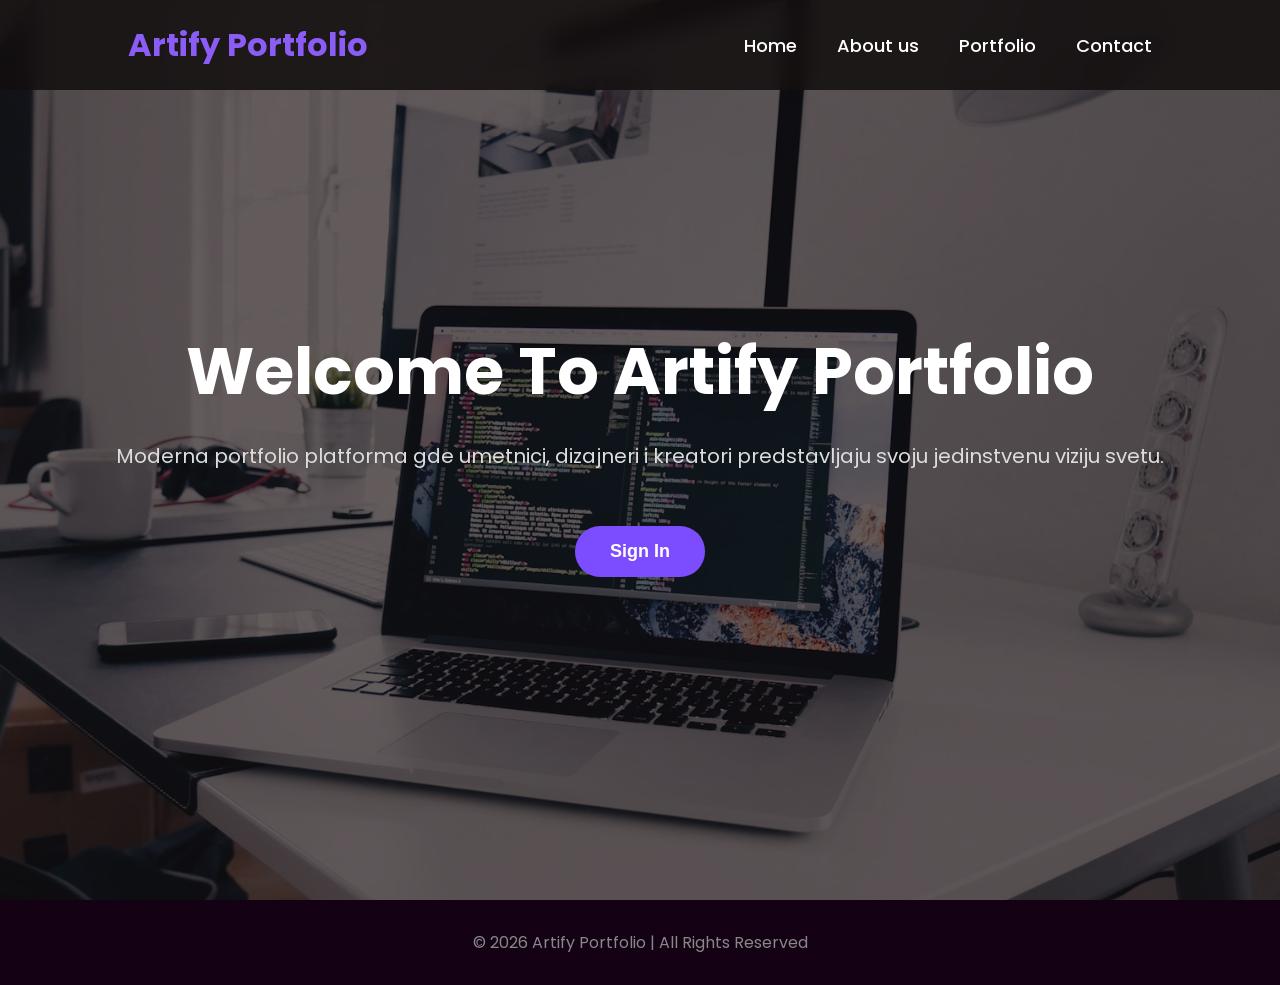
==== index.html @ 8f9bca3a "Add files via upload" ====
<!DOCTYPE html>
<html lang="en">
<head>
    <meta charset="UTF-8">
    <meta name="viewport" content="width=device-width, initial-scale=1.0">
    <title>Artify</title>

    <link rel="stylesheet" href="style.css">

    <link href="https://fonts.googleapis.com/css2?family=Poppins:wght@300;400;500;600;700&display=swap" rel="stylesheet">
<link rel="icon" type="image/png" href="fav/favicon-96x96.png" sizes="96x96" />
<link rel="icon" type="image/svg+xml" href="fav/favicon.svg" />
<link rel="shortcut icon" href="fav/favicon.ico" />
<link rel="apple-touch-icon" sizes="180x180" href="fav/apple-touch-icon.png" />
<link rel="manifest" href="fav/site.webmanifest" />
</head>

<body>
    <header>
    <div class="logo">Artify Portfolio</div>

    <nav>
        <ul>
            <li><a href="home.html">Home</a></li>
            <li><a href="about.html">About us</a></li>
            <li><a href="gallery.html">Portfolio</a></li>
            <li><a href="contact.html">Contact</a></li>
        </ul>
    </nav>
</header>
    <section class="home" id="home">

        <div class="overlay"></div>

        <div class="home-content">

            <h1>Welcome To Artify Portfolio</h1>

            <p>
                Moderna portfolio platforma gde umetnici, dizajneri i kreatori predstavljaju svoju jedinstvenu viziju svetu.
            </p>

            <button id="openModal">Sign In</button>

            </div>

    </section>
    

    <footer>

        <p>
            © 2026 Artify Portfolio | All Rights Reserved
        </p>

    </footer>
    <div id="modal" class="modal">

  <div class="modal-content">

    <span class="close" id="closeModal">&times;</span>

    <h2>Sign In</h2>

    <form>
        <input type="email" placeholder="Enter your email" required>
        <input type="password" placeholder="Password" required>

        <button type="submit">Login</button>
    </form>

  </div>

</div>
<script>
    const modal = document.getElementById("modal");
    const openBtn = document.getElementById("openModal");
    const closeBtn = document.getElementById("closeModal");

    openBtn.onclick = function(){
        modal.classList.add("show");
    }

    closeBtn.onclick = function(){
        modal.classList.remove("show");
    }

    window.onclick = function(e){
        if(e.target == modal){
            modal.classList.remove("show");
        }
    }
</script>

</body>
</html>
---- style.css ----
*{
    margin:0;
    padding:0;
    box-sizing:border-box;
}

html{
    scroll-behavior:smooth;
}

body{
    font-family:'Poppins',sans-serif;
    background:#140114;
    color:white;
}


header{
    width:100%;
    height:90px;
    padding:0 10%;
    display:flex;
    justify-content:space-between;
    align-items:center;
    position:fixed;
    top:0;
    left:0;
    z-index:1000;
    background:rgba(19,15,15,0.85);
    backdrop-filter:blur(10px);
}

.logo{
    font-size:32px;
    font-weight:700;
    color:#8b5cf6;
}

nav ul{
    display:flex;
    align-items:center;
    gap:40px;
    list-style:none;
}

nav ul li a{
    text-decoration:none;
    color:white;
    font-size:18px;
    font-weight:500;
    transition:.3s;
}

nav ul li a:hover{
    color:#8b5cf6;
}


footer{
    padding:30px;
    text-align:center;
    background:#0f000f;
    color:#aaa;
}
.home{
    height:100vh;
    background:url('slike/photo-1498050108023-c5249f4df085.jpg');
    background-size:cover;
    background-position:center;
    display:flex;
    justify-content:center;
    align-items:center;
    position:relative;
    text-align:center;
    padding:20px;
}

.overlay{
    position:absolute;
    width:100%;
    height:100%;
    background:rgba(21, 8, 8, 0.65);
}

.home-content{
    position:relative;
    z-index:2;
}

.home-content h1{
    font-size:65px;
    margin-bottom:20px;
}

.home-content p{
    font-size:20px;
    color:#ddd;
    margin-bottom:30px;
}
#openModal{
    display:inline-block;
    margin-top:25px;
    padding:15px 35px;
    background:#7c4dff;
    color:white;
    border:none;
    border-radius:25px;
    font-size:18px;
    font-weight:600;
    cursor:pointer;
    transition:0.3s;
}

#openModal:hover{
    background:#6336e8;
    transform:translateY(-3px);
}
.modal{
    display:none;
    position:fixed;
    top:0;
    left:0;
    width:100%;
    height:100%;
    background:rgba(0,0,0,0.7);
    justify-content:center;
    align-items:center;
    z-index:2000;
}

.modal.show{
    display:flex;
}

.modal-content{
    background:#1d051d;
    padding:40px;
    border-radius:20px;
    width:350px;
    text-align:center;
    position:relative;
}

.modal-content h2{
    color:#7c4dff;
    margin-bottom:20px;
}

.modal-content input{
    width:100%;
    padding:12px;
    margin:10px 0;
    border:none;
    border-radius:10px;
    outline:none;
}

.modal-content button{
    width:100%;
    padding:12px;
    border:none;
    border-radius:10px;
    background:#7c4dff;
    color:white;
    cursor:pointer;
}

.modal-content button:hover{
    background:#6336e8;
}

.close{
    position:absolute;
    top:10px;
    right:15px;
    font-size:24px;
    cursor:pointer;
    color:white;
}
.cta-btn{
    display:inline-block;
    margin-top:25px;
    padding:12px 25px;
    background:#7c4dff;
    color:white;
    text-decoration:none;
    border-radius:25px;
    font-weight:600;
    transition:0.3s;
}

.cta-btn:hover{
    background:#6336e8;
    transform:translateY(-3px);
}

.auth-section{
    padding:120px 10%;
    background:#140114;
    text-align:center;
}

.auth-text h2{
    font-size:45px;
    color:#7c4dff;
    margin-bottom:15px;
}

.auth-text p{
    max-width:700px;
    margin:0 auto 50px;
    color:#ccc;
    line-height:1.8;
    font-size:18px;
}

.auth-cards{
    display:flex;
    gap:25px;
    justify-content:center;
    flex-wrap:wrap;
}

.auth-card{
    background:#1d051d;
    padding:30px;
    border-radius:20px;
    width:300px;
    transition:0.4s;
}

.auth-card:hover{
    transform:translateY(-10px);
}

.auth-card h3{
    color:#7c4dff;
    margin-bottom:10px;
    font-size:20px;
}

.auth-card p{
    color:#ccc;
    font-size:15px;
    line-height:1.6;
}

.about{
    background-color: #1C0F1F;
    padding:100px 10%;
    text-align:center;
}

.about h2{
    font-size:45px;
    margin-bottom:25px;
    color:#7c4dff;
}

.about p{
    max-width:700px;
    margin:auto;
    color:#ccc;
    line-height:1.8;
    font-size:18px;
}

.gallery-section{
    padding:100px 10%;
    background:#140114;
}

.gallery-section h2{
    text-align:center;
    font-size:45px;
    margin-bottom:40px;
    color:#7c4dff;
}

.gallery-text p{
    color:#fff;
    font-size:18px;
    line-height:1.8;
    text-align:center;
}

.gallery{
    margin-top: 30px;
    display:flex;
    justify-content:center;
    gap:25px;
    flex-wrap:nowrap;
}

.image-box{
    flex:1;
    max-width:300px;
    overflow:hidden;
    border-radius:25px;
}

.image-box img{
    width:100%;
    height:300px;
    object-fit:cover;
    display:block;
    transition:0.5s;
}

.image-box:hover img{
    transform:scale(1.1);
}

.contact{
    background-color: #1C0F1F;
    padding:100px 10%;
    text-align:center;
}

.contact h2{
    font-size:45px;
    margin-bottom:40px;
    color:#7c4dff;
}

.contact-form{
    max-width:600px;
    margin:auto;
    display:flex;
    flex-direction:column;
    gap:20px;
}

.contact-form input,
.contact-form textarea{
    padding:15px;
    border:none;
    border-radius:10px;
    background: #1C0F1F;
    color:white;
    outline:none;
}

.contact-form textarea{
    height:150px;
    resize:none;
}

.contact-form button{
    padding:15px;
    border:none;
    border-radius:10px;
    background:#7c4dff;
    color:white;
    cursor:pointer;
    transition:0.3s;
}

.contact-form button:hover{
    background:#6336e8;
}

footer{
    padding:30px;
    text-align:center;
    background:#140114;
    color:#888;
}
.gallery-page{
    padding:120px 10% 80px;
    background:#140114;
    color:white;
}

.gallery-intro{
    text-align:center;
    max-width:700px;
    margin:0 auto 60px;
}
.portfolio-info{
    padding:120px 10%;
    background:#1C0F1F;
    color:white;
    text-align:center;
}

.portfolio-info h1{
    font-size:50px;
    color:#7c4dff;
    margin-bottom:25px;
}

.portfolio-info p{
    max-width:900px;
    margin:0 auto;
    font-size:18px;
    line-height:1.9;
    color:#ccc;
}
.portfolio-info{
    opacity: 0;
    transform: translateY(40px);
    transition: all 0.8s ease;
}

.portfolio-info.show{
    opacity: 1;
    transform: translateY(0);
}

.gallery-intro h1{
    font-size:40px;
    color:white;
    margin-bottom:20px;
}

.gallery-intro p{
    font-size:18px;
    color:#ccc;
    line-height:1.8;
}

.gallery-grid{
    display:grid;
    grid-template-columns:repeat(auto-fit, minmax(260px, 1fr));
    gap:25px;
}

.gallery-item{
    position:relative;
    overflow:hidden;
    border-radius:20px;
    cursor:pointer;
}

.gallery-item img{
    width:100%;
    height:280px;
    object-fit:cover;
    transition:0.5s;
}

.gallery-item:hover img{
    transform:scale(1.1);
    filter:brightness(0.6);
}

.gallery-overlay{
    position:absolute;
    bottom:15px;
    left:15px;
    color:white;
    font-size:18px;
    font-weight:600;
    opacity:0;
    transition:0.4s;
}

.gallery-item:hover .gallery-overlay{
    opacity:1;
}
.portfolio-guide{
    padding:120px 10%;
    background:#1C0F1F;
    color:white;
    text-align:center;
}
.portfolio-guide h2{
    font-size: 40px;
}
.guide-text{
    max-width:700px;
    margin:0 auto 50px;
    color:#ccc;
    line-height:1.8;
    font-size:18px;
}

.slider{
    display:flex;
    gap:20px;
    justify-content:center;
    flex-wrap:wrap;
    margin-bottom:80px;
}

.slide-card{
    width:300px;
    background:#1d051d;
    border-radius:20px;
    overflow:hidden;
    text-align:left;
    transition:0.4s;
}

.slide-card:hover{
    transform:translateY(-10px);
}

.slide-card img{
    width:100%;
    height:400px;
    object-fit:cover;
}

.slide-card h3{
    padding:30px;
    color:white;
}

.slide-card p{
    padding:0 15px 20px;
    color:#ccc;
    font-size:14px;
    line-height:1.5;
}


.tips{
    margin-top:80px;
}

.tips h2{
    font-size:40px;
    color:white;
    margin-bottom:20px;
}

.tips ul{
    list-style:none;
    max-width:700px;
    margin:0 auto;
    text-align:left;
}

.tips ul li{
    background:#1d051d;
    margin:10px 0;
    padding:15px;
    border-radius:10px;
    color:#ddd;
}


@media(max-width:768px){

    header{
        flex-direction:column;
        gap:20px;
    }

    nav ul{
        flex-wrap:wrap;
        justify-content:center;
    }

    .home-content h1{
        font-size:40px;
    }

    .home-content p{
        font-size:16px;
    }

}
.about-page{
    min-height:100vh;
    padding:120px 10% 80px;
    background:#140114;
    color:white;
}

.about-content{
    max-width:900px;
    margin:0 auto 60px;
    text-align:justify;
}

.about-content h1{
    font-size:50px;
    color:#7c4dff;
    margin-bottom:30px;
    text-align: center;
}

.about-content p{
    font-size:18px;
    line-height:1.9;
    margin-bottom:20px;
}

.about-features{
    display:flex;
    justify-content:center;
    gap:30px;
    flex-wrap:wrap;
}

.feature-card{
    width:320px;
    padding:30px;
    background:#1d051d;
    border-radius:20px;
    text-align:center;
    transition:0.4s;
}

.feature-card:hover{
    transform:translateY(-10px);
}

.feature-card h3{
    color:#7c4dff;
    margin-bottom:15px;
    font-size:24px;
}

.feature-card p{
    color:#ddd;
    line-height:1.7;
}
.nav-right{
    display:flex;
    align-items:center;
    gap:25px;
}

.signin-btn{
    background:#7c4dff;
    color:white;
    padding:10px 20px;
    border-radius:25px;
    text-decoration:none;
    font-weight:600;
    transition:0.3s;
}

.signin-btn:hover{
    background:#673ab7;
}

.contact-form-section{
    padding:100px 10%;
    background:#140114;
    color:white;
    text-align:center;
}

.contact-form-section h2{
    font-size:48px;
    margin-bottom:20px;
    color:#8b5cf6;
}

.contact-form-section p{
    max-width:700px;
    margin:0 auto 40px;
    line-height:1.8;
    color:#ccc;
}

.contact-form{
    max-width:700px;
    margin:0 auto;
    display:flex;
    flex-direction:column;
    gap:20px;
}

.contact-form input,
.contact-form textarea{
    width:100%;
    padding:15px;
    border:none;
    border-radius:10px;
    background:#1f1f1f;
    color:white;
    font-size:16px;
    outline:none;
}

.contact-form input:focus,
.contact-form textarea:focus{
    border:2px solid #8b5cf6;
}

.contact-form button{
    background:#8b5cf6;
    color:white;
    border:none;
    padding:15px;
    border-radius:10px;
    font-size:18px;
    cursor:pointer;
    transition:0.3s;
}

.contact-form button:hover{
    transform:translateY(-3px);
}

.contact-footer{
    background:#1C0F1F;
    color:white;
    padding:80px 10%;
}

.contact-footer h2{
    text-align:center;
    font-size:42px;
    margin-bottom:60px;
    color:#8b5cf6;
}

.contact-container{
    display:flex;
    justify-content:space-between;
    gap:60px;
    flex-wrap:wrap;
}

.contact-box{
    flex:1;
    min-width:250px;
}

.contact-box h3{
    font-size:32px;
    margin-bottom:20px;
}

.contact-box p{
    line-height:1.8;
    margin-bottom:15px;
}

.contact-box ul{
    list-style:none;
}

.contact-box ul li{
    margin-bottom:10px;
}

.contact-box ul li a{
    text-decoration:none;
    color:white;
    transition:0.3s;
}

.contact-box ul li a:hover{
    color:#8b5cf6;
}

.social-links{
    margin-top:20px;
}

.social-links a{
    display:inline-block;
    margin-right:15px;
    text-decoration:none;
    color:white;
    background:#8b5cf6;
    padding:8px 14px;
    border-radius:20px;
    transition:0.3s;
}

.social-links a:hover{
    transform:translateY(-3px);
}


.slider-actions{
    text-align:center;
    margin-top:25px;
}

#moreBtn{
    padding:10px 18px;
    background:#8b5cf6;
    border:none;
    color:white;
    border-radius:20px;
    cursor:pointer;
    transition:0.3s;
    font-size:18px;
}

#moreBtn:hover{
    background:#6d28d9;
    transform:translateY(-2px);
}

.more-content{
    max-height:0;
    overflow:hidden;
    opacity:0;
    transition:0.4s ease;
    text-align:left;
    max-width:700px;
    margin:20px auto 0;
    color:#ddd;
}

.more-content.show{
    max-height:300px;
    opacity:1;
}
.stats-section{
    background: #1C0F1F;
    padding: 80px 10%;
    text-align: center;
}

.stats-section h2{
    color: #fff;
    font-size: 40px; 
    margin-bottom: 50px;
    font-weight: 600;
}

.stats-container{
    display: flex;
    justify-content: center;
    gap: 30px;
    flex-wrap: wrap;
}

.stat-box{
    background: #140114;
    width: 220px;
    padding: 35px 20px;
    border-radius: 15px;
    transition: 0.3s ease;
    box-shadow: 0 0 15px rgba(0,0,0,0.25);
}

.stat-box:hover{
    transform: translateY(-8px);
}

.stat-box h3{
    font-size: 48px; 
    color: #B95CFF;
    margin-bottom: 10px;
    font-weight: 700;
}

.stat-box p{
    color: #d8d8d8;
    font-size: 16px; 
}


.client-showcase {
    padding: 80px 10%;
    text-align: center;
}

.client-showcase h2 {
    font-size: 35px; 
    margin-bottom: 10px;
}

.client-showcase p {
    color: #777;
    margin-bottom: 40px;
}

.client-cards {
    display: grid;
    grid-template-columns: repeat(auto-fit, minmax(320px, 1fr));
    gap: 30px;
}

.client-card {
    background: white;
    border-radius: 20px;
    overflow: hidden;
    transition: 0.3s ease;
    color: black;
}

.client-card:hover {
    transform: translateY(-10px);
}

.client-card img {
    width: 100%;
    height: 360px; 
    object-fit: cover;
    object-position: center;
    display: block;
}

.client-info {
    padding: 15px 18px; 
    text-align: left;
}

.client-info h3 {
    margin-bottom: 5px;
}

.client-info span {
    color: #888;
    font-size: 14px; 
}

.client-info p {
    margin: 10px 0;  
    line-height: 1.4;
}

.client-info ul {
    list-style: none;
    padding: 0;
    margin: 20px 0;
}

.client-info li {
    margin-bottom: 10px;
}
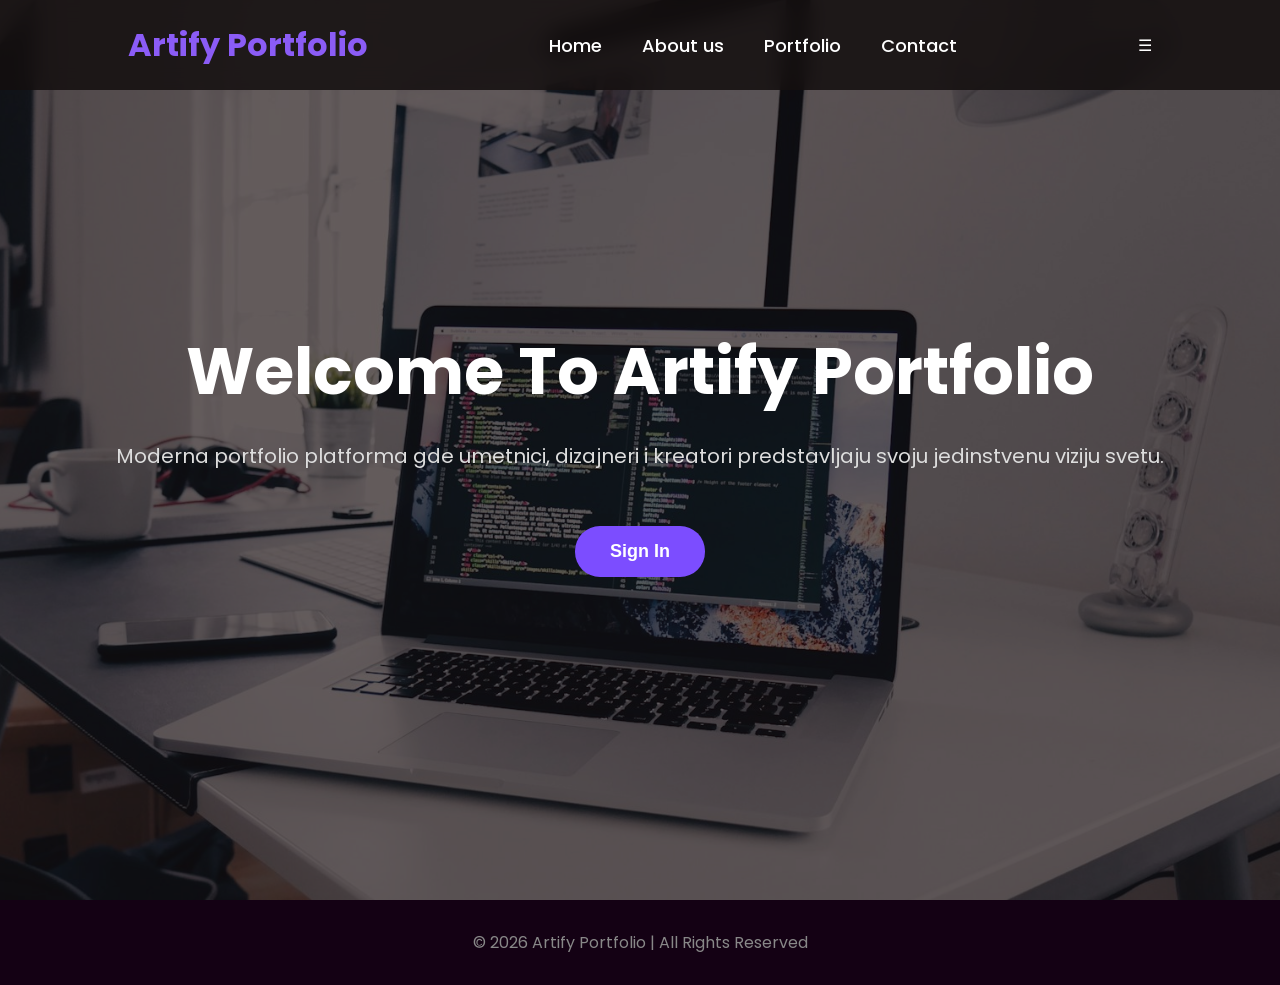
==== commit 001f06d5: "Update index.html" ====
--- a/index.html
+++ b/index.html
@@ -27,6 +27,9 @@
             <li><a href="contact.html">Contact</a></li>
         </ul>
     </nav>
+        <div class="menu-toggle">
+        ☰
+    </div>
 </header>
     <section class="home" id="home">
 
@@ -91,6 +94,14 @@
         }
     }
 </script>
+<script>
+const menuToggle = document.querySelector('.menu-toggle');
+const nav = document.querySelector('nav');
+
+menuToggle.addEventListener('click', () => {
+    nav.classList.toggle('active');
+});
+</script>
 
 </body>
-</html>+</html>
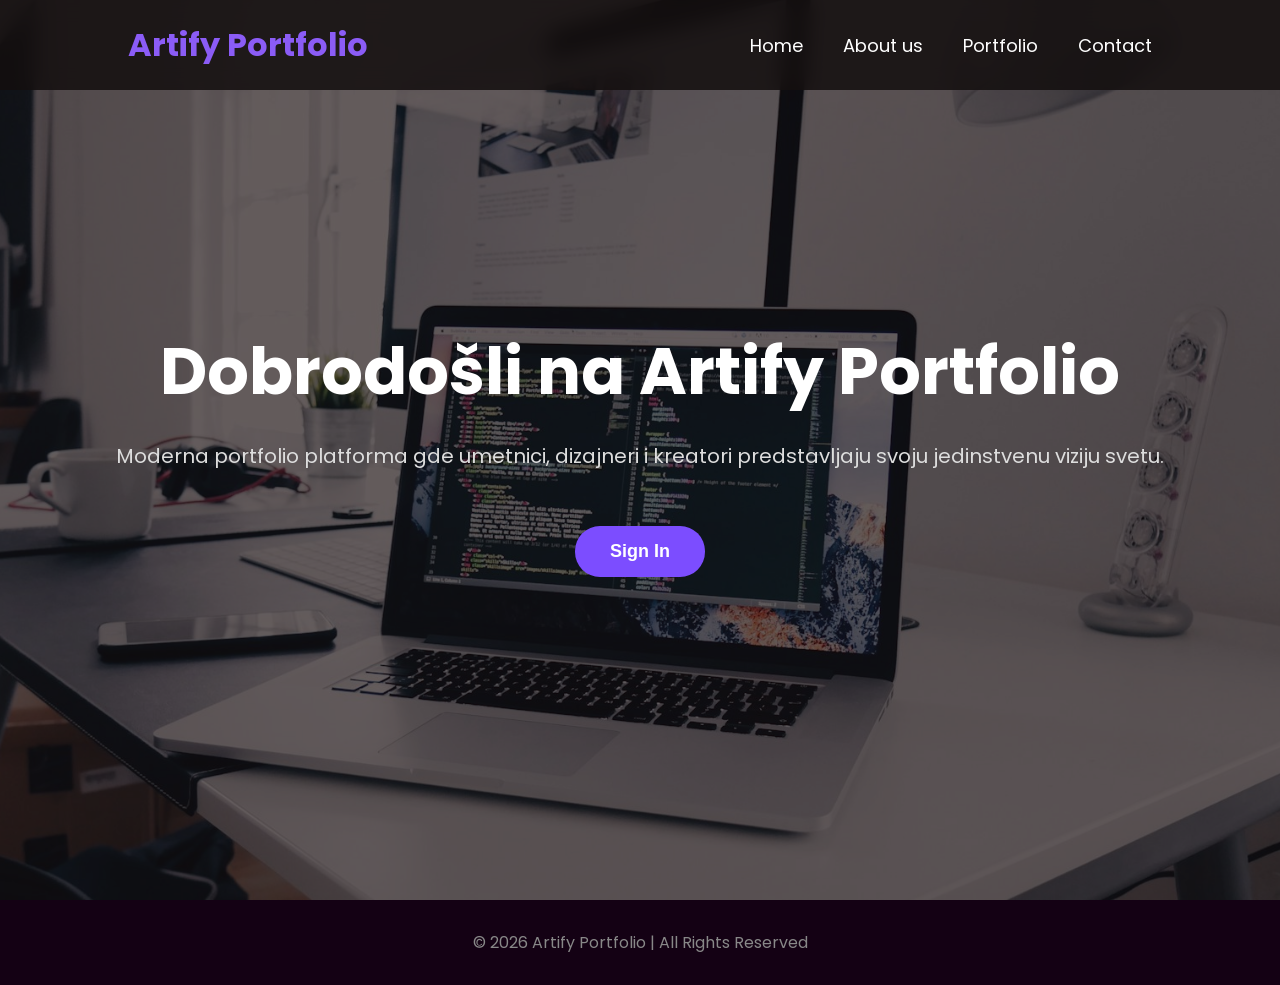
==== commit 0a0b76e7: "Update index.html" ====
--- a/index.html
+++ b/index.html
@@ -37,7 +37,7 @@
 
         <div class="home-content">
 
-            <h1>Welcome To Artify Portfolio</h1>
+            <h1>Dobrodošli na Artify Portfolio</h1>
 
             <p>
                 Moderna portfolio platforma gde umetnici, dizajneri i kreatori predstavljaju svoju jedinstvenu viziju svetu.
--- a/style.css
+++ b/style.css
@@ -31,12 +31,14 @@
     backdrop-filter:blur(10px);
 }
 
+
 .logo{
     font-size:32px;
     font-weight:700;
     color:#8b5cf6;
 }
 
+
 nav ul{
     display:flex;
     align-items:center;
@@ -48,12 +50,51 @@
     text-decoration:none;
     color:white;
     font-size:18px;
-    font-weight:500;
-    transition:.3s;
-}
-
-nav ul li a:hover{
-    color:#8b5cf6;
+}
+
+
+.menu-toggle{
+    display:none;
+    font-size:32px;
+    color:white;
+    cursor:pointer;
+}
+
+
+@media(max-width:768px){
+
+    nav{
+        position:absolute;
+        top:90px;
+        left:0;
+        width:100%;
+        background:#130f0f;
+        display:none;
+    }
+
+    nav.active{
+        display:block;
+    }
+
+    nav ul{
+        flex-direction:column;
+        gap:20px;
+        padding:30px 0;
+        text-align:center;
+    }
+
+  
+    .menu-toggle{
+        display:block;
+        position:absolute;
+        top:50%;
+        right:10%;
+        transform:translateY(-50%);
+    }
+
+    header{
+        justify-content:space-between;
+    }
 }
 
 
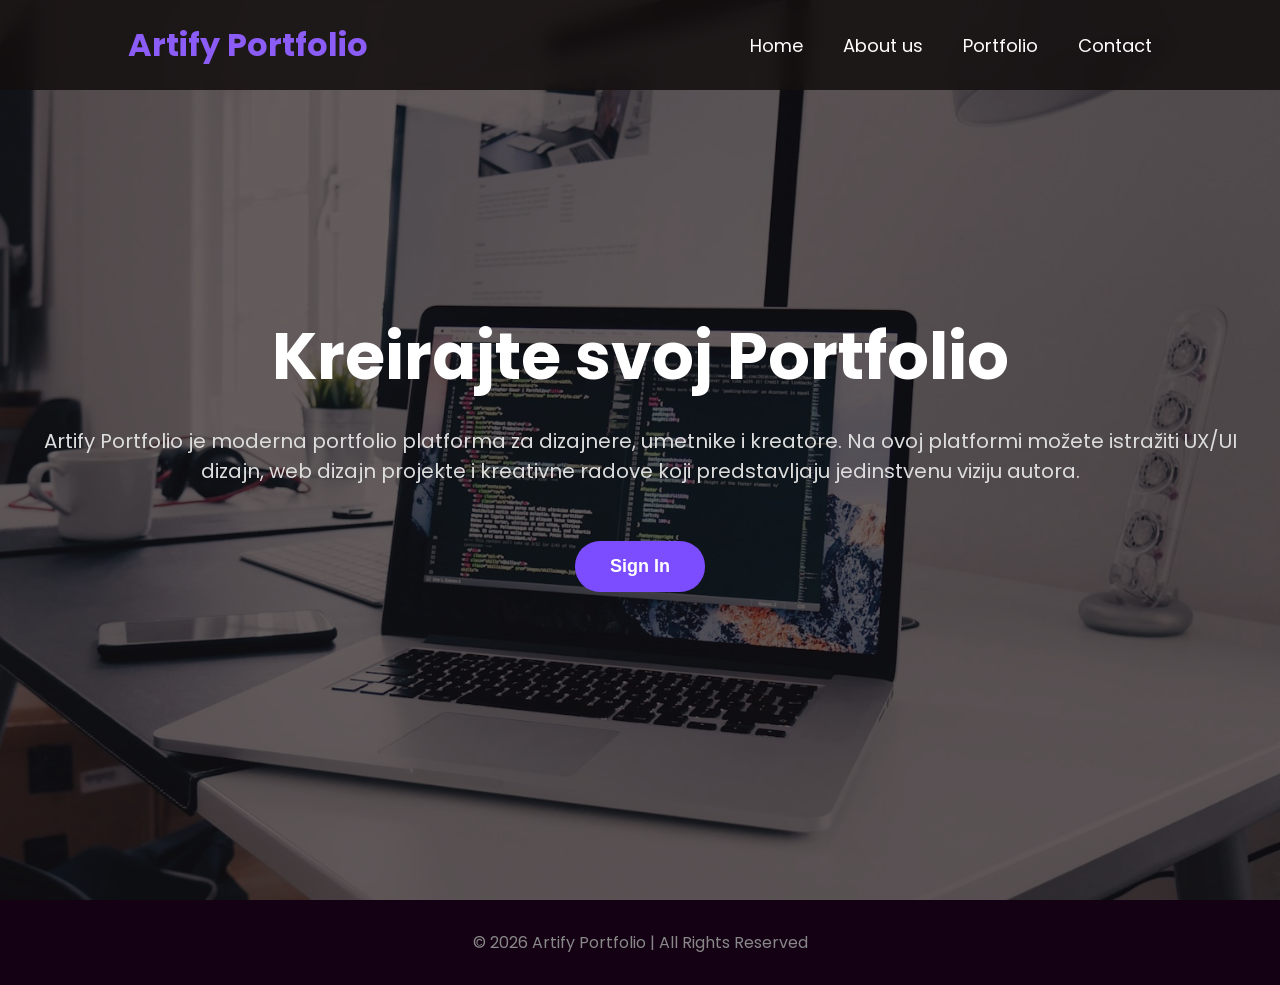
==== commit 2ecf4068: "Update index.html" ====
--- a/index.html
+++ b/index.html
@@ -3,7 +3,7 @@
 <head>
     <meta charset="UTF-8">
     <meta name="viewport" content="width=device-width, initial-scale=1.0">
-    <title>Artify</title>
+    <title>Artify Portfolio - UX/UI dizajn & Portfolio Projekti</title>
 
     <link rel="stylesheet" href="style.css">
 
@@ -13,6 +13,15 @@
 <link rel="shortcut icon" href="fav/favicon.ico" />
 <link rel="apple-touch-icon" sizes="180x180" href="fav/apple-touch-icon.png" />
 <link rel="manifest" href="fav/site.webmanifest" />
+<meta name="description" content="Artify Portfolio je moderna platforma za UX/UI dizajn, web dizajn i kreativne projekte. Otkrijte profesionalne portfolio sajtove, radove dizajnera i inspirativne digitalne projekte.">
+<meta name="keywords" content="portfolio, web dizajn, UX dizajn, UI dizajn, kreativni portfolio, umetnici, dizajneri, izrada sajta, WordPress, Artify portfolio, profesionalni sajt">
+<meta name="author" content="Artify Portfolio">
+<meta name="robots" content="index, follow">
+<meta property="og:title" content="Artify Portfolio - Kreativni radovi i dizajn">
+<meta property="og:description" content="Moderna platforma za umetnike i dizajnere da predstave svoje radove i projekte.">
+<meta property="og:type" content="website">
+<meta property="og:image" content="fav/og-image.png">
+<meta property="og:url" content="https://maricic32.github.io/portfolio/">
 </head>
 
 <body>
@@ -27,7 +36,7 @@
             <li><a href="contact.html">Contact</a></li>
         </ul>
     </nav>
-        <div class="menu-toggle">
+    <div class="menu-toggle">
         ☰
     </div>
 </header>
@@ -37,10 +46,10 @@
 
         <div class="home-content">
 
-            <h1>Dobrodošli na Artify Portfolio</h1>
+            <h1>Kreirajte svoj Portfolio</h1>
 
             <p>
-                Moderna portfolio platforma gde umetnici, dizajneri i kreatori predstavljaju svoju jedinstvenu viziju svetu.
+               Artify Portfolio je moderna portfolio platforma za dizajnere, umetnike i kreatore. Na ovoj platformi možete istražiti UX/UI dizajn, web dizajn projekte i kreativne radove koji predstavljaju jedinstvenu viziju autora.
             </p>
 
             <button id="openModal">Sign In</button>
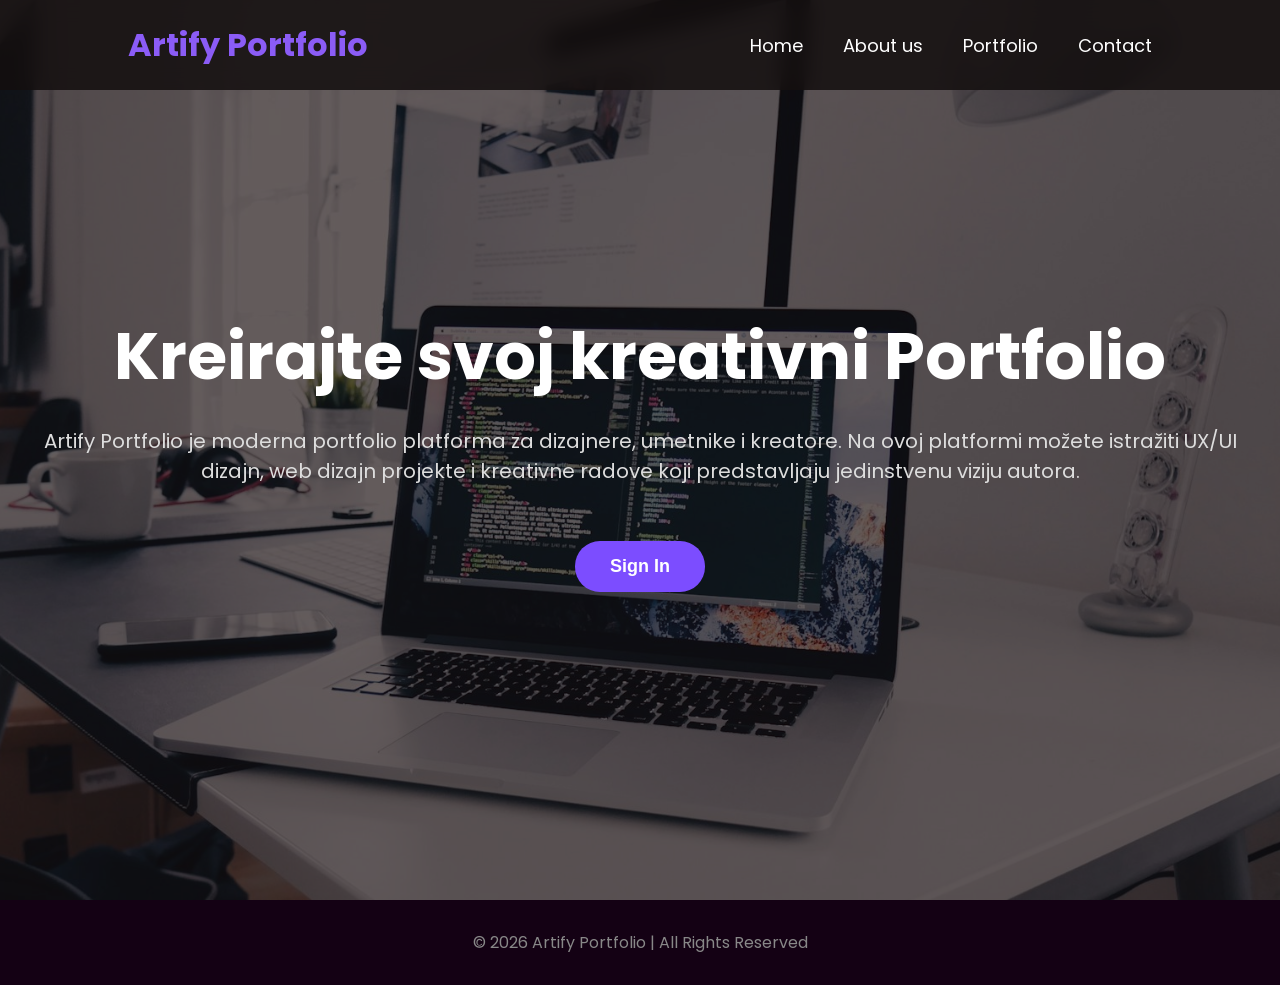
==== commit 7a963b42: "Update index.html" ====
--- a/index.html
+++ b/index.html
@@ -3,22 +3,19 @@
 <head>
     <meta charset="UTF-8">
     <meta name="viewport" content="width=device-width, initial-scale=1.0">
-    <title>Artify Portfolio - UX/UI dizajn & Portfolio Projekti</title>
-
+    <title>Artify Portfolio - Kreativni radovi i portfolio projekti</title>
     <link rel="stylesheet" href="style.css">
-
     <link href="https://fonts.googleapis.com/css2?family=Poppins:wght@300;400;500;600;700&display=swap" rel="stylesheet">
 <link rel="icon" type="image/png" href="fav/favicon-96x96.png" sizes="96x96" />
 <link rel="icon" type="image/svg+xml" href="fav/favicon.svg" />
 <link rel="shortcut icon" href="fav/favicon.ico" />
 <link rel="apple-touch-icon" sizes="180x180" href="fav/apple-touch-icon.png" />
 <link rel="manifest" href="fav/site.webmanifest" />
-<meta name="description" content="Artify Portfolio je moderna platforma za UX/UI dizajn, web dizajn i kreativne projekte. Otkrijte profesionalne portfolio sajtove, radove dizajnera i inspirativne digitalne projekte.">
+<meta name="description" content="Artify Portfolio je platforma za kreativne radove, web dizajn i portfolio projekte. Otkrijte radove dizajnera, umetnika i kreatora na jednom mestu.">
 <meta name="keywords" content="portfolio, web dizajn, UX dizajn, UI dizajn, kreativni portfolio, umetnici, dizajneri, izrada sajta, WordPress, Artify portfolio, profesionalni sajt">
 <meta name="author" content="Artify Portfolio">
 <meta name="robots" content="index, follow">
 <meta property="og:title" content="Artify Portfolio - Kreativni radovi i dizajn">
-<meta property="og:description" content="Moderna platforma za umetnike i dizajnere da predstave svoje radove i projekte.">
 <meta property="og:type" content="website">
 <meta property="og:image" content="fav/og-image.png">
 <meta property="og:url" content="https://maricic32.github.io/portfolio/">
@@ -46,7 +43,7 @@
 
         <div class="home-content">
 
-            <h1>Kreirajte svoj Portfolio</h1>
+            <h1>Kreirajte svoj kreativni Portfolio</h1>
 
             <p>
                Artify Portfolio je moderna portfolio platforma za dizajnere, umetnike i kreatore. Na ovoj platformi možete istražiti UX/UI dizajn, web dizajn projekte i kreativne radove koji predstavljaju jedinstvenu viziju autora.
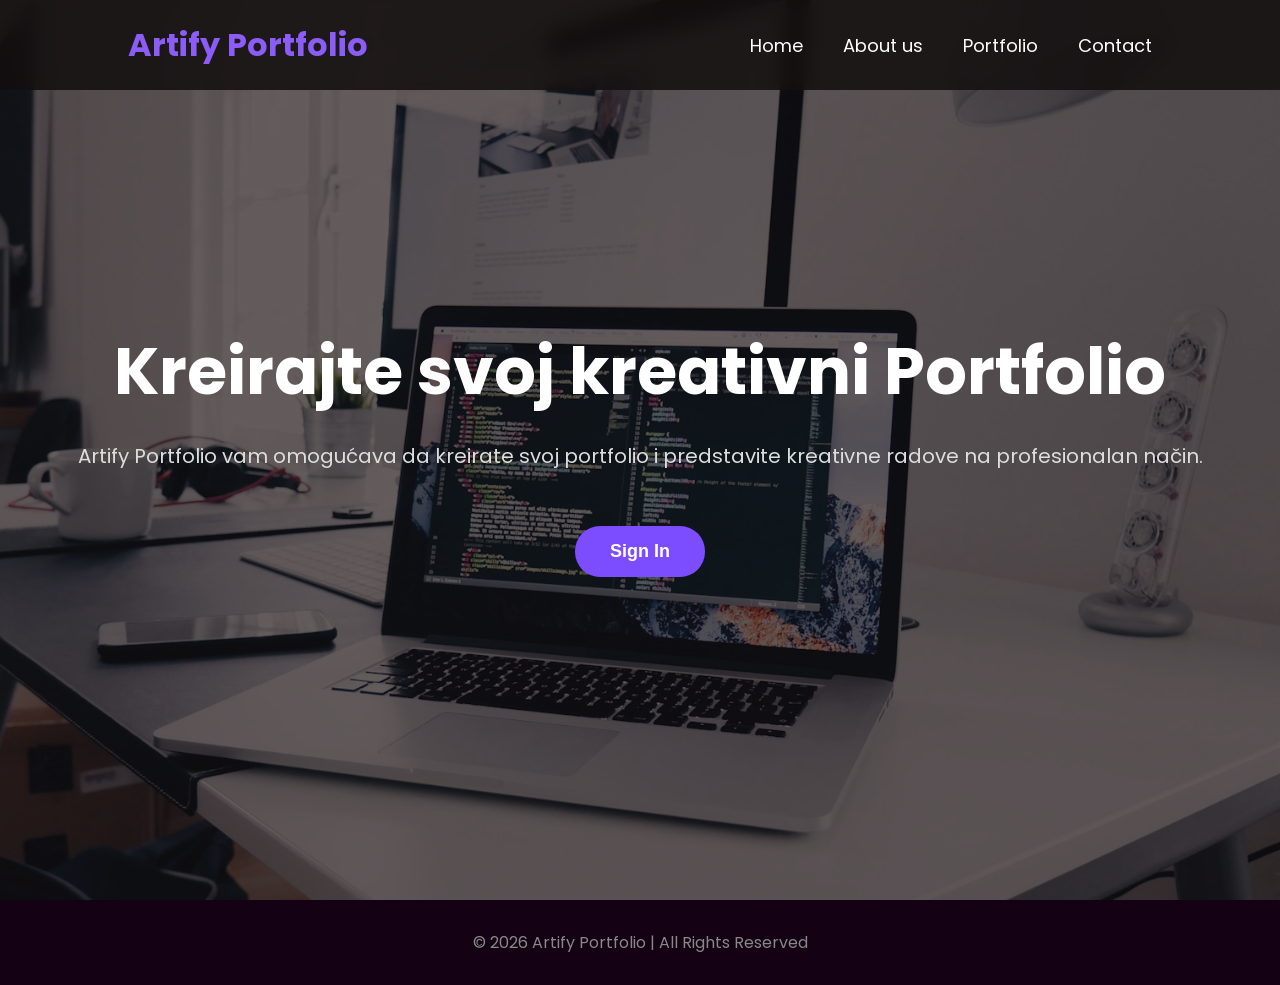
==== commit 946712be: "Update index.html" ====
--- a/index.html
+++ b/index.html
@@ -3,7 +3,7 @@
 <head>
     <meta charset="UTF-8">
     <meta name="viewport" content="width=device-width, initial-scale=1.0">
-    <title>Artify Portfolio - Kreativni radovi i portfolio projekti</title>
+    <title>Artify Portfolio - Kreirajte i prikažite svoj portfolio</title>
     <link rel="stylesheet" href="style.css">
     <link href="https://fonts.googleapis.com/css2?family=Poppins:wght@300;400;500;600;700&display=swap" rel="stylesheet">
 <link rel="icon" type="image/png" href="fav/favicon-96x96.png" sizes="96x96" />
@@ -46,7 +46,7 @@
             <h1>Kreirajte svoj kreativni Portfolio</h1>
 
             <p>
-               Artify Portfolio je moderna portfolio platforma za dizajnere, umetnike i kreatore. Na ovoj platformi možete istražiti UX/UI dizajn, web dizajn projekte i kreativne radove koji predstavljaju jedinstvenu viziju autora.
+               Artify Portfolio vam omogućava da kreirate svoj portfolio i predstavite kreativne radove na profesionalan način.
             </p>
 
             <button id="openModal">Sign In</button>
